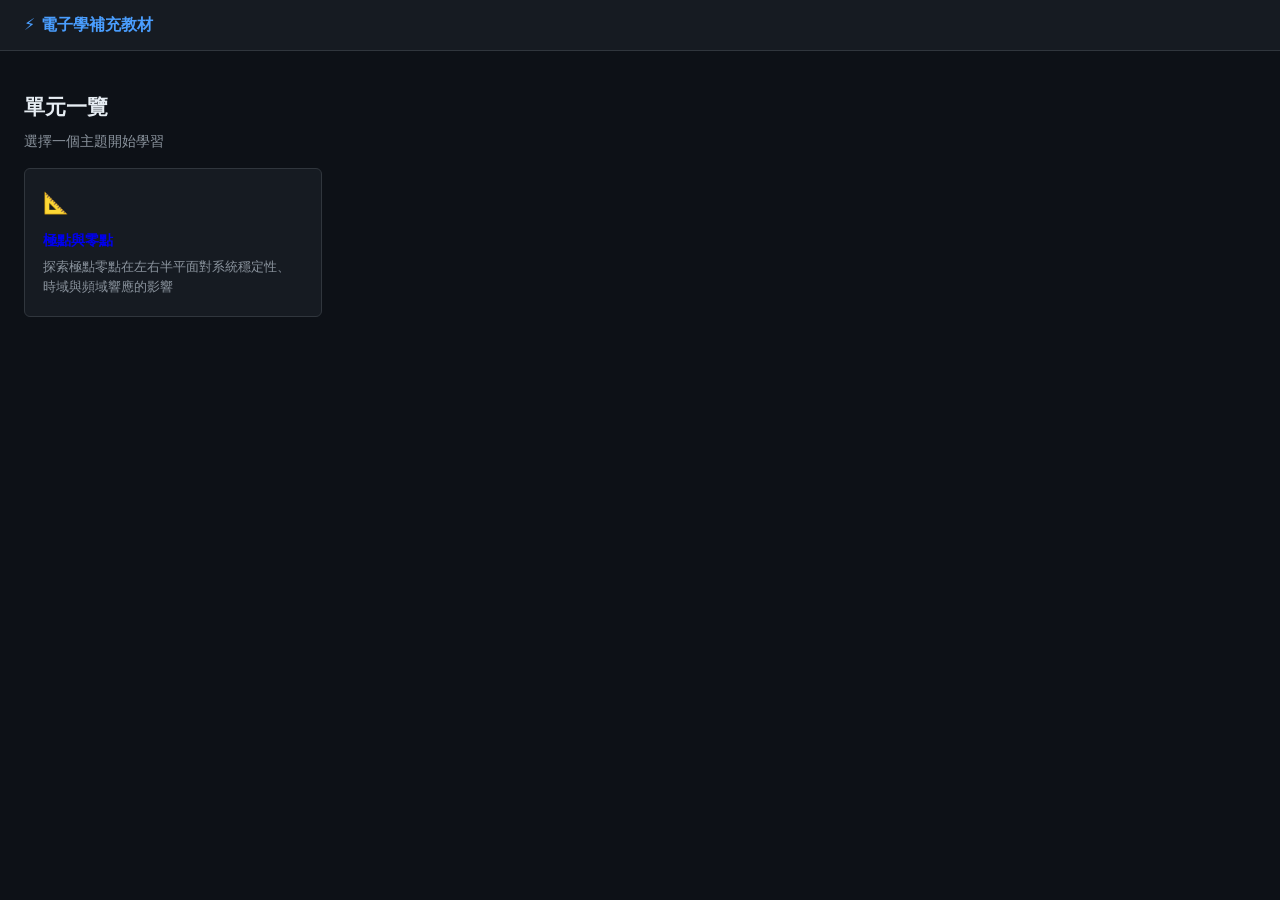
==== index.html @ ed3bec63 "feat: project scaffold with dark engineering theme" ====
<!DOCTYPE html>
<html lang="zh-TW">
<head>
  <meta charset="UTF-8">
  <meta name="viewport" content="width=device-width, initial-scale=1.0">
  <title>電子學補充教材</title>
  <link rel="stylesheet" href="css/style.css">
</head>
<body>
  <nav class="navbar">
    <a href="index.html" class="navbar-brand">⚡ 電子學補充教材</a>
  </nav>
  <div class="container">
    <div style="padding: 20px 0 16px;">
      <h1 style="font-size:1.3rem; margin-bottom:6px;">單元一覽</h1>
      <p style="color:var(--text-muted); font-size:0.875rem;">選擇一個主題開始學習</p>
    </div>
    <div style="display:grid; grid-template-columns: repeat(auto-fill, minmax(240px,1fr)); gap:14px;">
      <a href="pages/poles-zeros.html" style="text-decoration:none;">
        <div class="panel" style="padding:18px; cursor:pointer; transition:border-color 0.2s;"
             onmouseover="this.style.borderColor='#4a9eff'"
             onmouseout="this.style.borderColor='#30363d'">
          <div style="font-size:1.3rem; margin-bottom:8px;">📐</div>
          <h3 style="font-size:0.9rem; margin-bottom:5px;">極點與零點</h3>
          <p style="font-size:0.8rem; color:var(--text-muted);">探索極點零點在左右半平面對系統穩定性、時域與頻域響應的影響</p>
        </div>
      </a>
    </div>
  </div>
</body>
</html>
---- css/style.css ----
:root {
  --bg: #0d1117;
  --surface: #161b22;
  --border: #30363d;
  --text: #e6edf3;
  --text-muted: #8b949e;
  --accent-blue: #4a9eff;
  --accent-red: #ff6b6b;
  --accent-gold: #ffd700;
  --accent-green: #3fb950;
  --font-mono: 'Courier New', monospace;
  --font-sans: 'Segoe UI', system-ui, sans-serif;
  --radius: 6px;
}

* { box-sizing: border-box; margin: 0; padding: 0; }

body {
  background: var(--bg);
  color: var(--text);
  font-family: var(--font-sans);
  line-height: 1.6;
}

.navbar {
  background: var(--surface);
  border-bottom: 1px solid var(--border);
  padding: 12px 24px;
  display: flex;
  align-items: center;
  gap: 24px;
  position: sticky;
  top: 0;
  z-index: 100;
}

.navbar-brand {
  color: var(--accent-blue);
  font-weight: 700;
  font-size: 1rem;
  text-decoration: none;
}

.navbar-link {
  color: var(--text-muted);
  text-decoration: none;
  font-size: 0.875rem;
  transition: color 0.2s;
}

.navbar-link:hover, .navbar-link.active { color: var(--text); }

.page-header {
  padding: 28px 24px 16px;
  border-bottom: 1px solid var(--border);
}

.page-header h1 { font-size: 1.4rem; margin-bottom: 4px; }
.page-header p { color: var(--text-muted); font-size: 0.875rem; }

.container { padding: 20px 24px; }

/* 概念卡 */
.concept-cards {
  display: grid;
  grid-template-columns: repeat(auto-fit, minmax(260px, 1fr));
  gap: 10px;
  margin-bottom: 20px;
}

.concept-card {
  background: var(--surface);
  border: 1px solid var(--border);
  border-radius: var(--radius);
  overflow: hidden;
}

.lhp-card .concept-card-header  { border-left: 3px solid var(--accent-blue); }
.rhp-card .concept-card-header  { border-left: 3px solid var(--accent-red); }
.jw-card  .concept-card-header  { border-left: 3px solid var(--accent-gold); }
.rhpz-card .concept-card-header { border-left: 3px solid #a78bfa; }

.concept-card-header {
  display: flex;
  align-items: center;
  justify-content: space-between;
  padding: 10px 14px;
  cursor: pointer;
  user-select: none;
  font-weight: 600;
  font-size: 0.83rem;
  gap: 8px;
}

.concept-card-header:hover { background: rgba(255,255,255,0.03); }

.concept-card-body {
  padding: 10px 14px;
  border-top: 1px solid var(--border);
  font-size: 0.82rem;
  color: var(--text-muted);
}

.concept-card-body p { margin-bottom: 6px; }

.formula {
  font-family: var(--font-mono);
  background: var(--bg);
  border-radius: 4px;
  padding: 6px 10px;
  margin: 6px 0;
  color: var(--accent-gold);
  font-size: 0.78rem;
}

.load-btn {
  margin-top: 8px;
  padding: 3px 10px;
  font-size: 0.76rem;
  background: transparent;
  border: 1px solid var(--border);
  border-radius: var(--radius);
  color: var(--accent-blue);
  cursor: pointer;
  transition: border-color 0.2s, background 0.2s;
}

.load-btn:hover {
  border-color: var(--accent-blue);
  background: rgba(74,158,255,0.1);
}

/* 預設情境列 */
.preset-bar {
  display: flex;
  gap: 6px;
  flex-wrap: wrap;
  margin-bottom: 14px;
  align-items: center;
}

.preset-bar > label { font-size: 0.76rem; color: var(--text-muted); }

.preset-btn {
  padding: 4px 10px;
  border: 1px solid var(--border);
  border-radius: var(--radius);
  background: var(--surface);
  color: var(--text);
  font-size: 0.78rem;
  cursor: pointer;
  transition: border-color 0.2s, background 0.2s;
}

.preset-btn:hover {
  border-color: var(--accent-blue);
  background: rgba(74,158,255,0.08);
}

/* 互動主區 */
.interactive-area {
  display: grid;
  grid-template-columns: 1fr 1fr;
  gap: 14px;
}

@media (max-width: 900px) {
  .interactive-area { grid-template-columns: 1fr; }
}

.panel {
  background: var(--surface);
  border: 1px solid var(--border);
  border-radius: var(--radius);
  overflow: hidden;
}

.panel-header {
  padding: 7px 12px;
  border-bottom: 1px solid var(--border);
  font-size: 0.76rem;
  color: var(--text-muted);
  display: flex;
  align-items: center;
  justify-content: space-between;
}

.panel-body { padding: 6px; }

/* s 平面工具列 */
.splane-toolbar {
  display: flex;
  gap: 5px;
  padding: 5px 8px;
  border-bottom: 1px solid var(--border);
  flex-wrap: wrap;
  align-items: center;
}

.tool-btn {
  padding: 3px 9px;
  border: 1px solid var(--border);
  border-radius: 4px;
  background: transparent;
  color: var(--text-muted);
  font-size: 0.74rem;
  cursor: pointer;
  transition: all 0.15s;
}

.tool-btn.active {
  border-color: var(--accent-blue);
  color: var(--accent-blue);
  background: rgba(74,158,255,0.1);
}

.tool-btn:hover { color: var(--text); }

.gain-label {
  font-size: 0.74rem;
  color: var(--text-muted);
  margin-left: auto;
  display: flex;
  align-items: center;
  gap: 5px;
}

.gain-label input {
  width: 54px;
  background: var(--bg);
  border: 1px solid var(--border);
  color: var(--text);
  border-radius: 4px;
  padding: 2px 5px;
  font-size: 0.74rem;
}

/* 右側三圖 */
.right-panels { display: flex; flex-direction: column; gap: 10px; }

/* 軸樣式 */
.axis-style line, .axis-style path { stroke: var(--border); }
.axis-style text { fill: var(--text-muted); font-size: 9px; }

/* 極點/零點符號 */
.pole-x {
  font-size: 20px;
  font-weight: 700;
  cursor: grab;
  user-select: none;
}
.pole-x:active { cursor: grabbing; }
.pole-lhp { fill: var(--accent-blue); }
.pole-rhp { fill: var(--accent-red); }

.zero-circle {
  fill: none;
  stroke-width: 2.5;
  cursor: grab;
}
.zero-circle:active { cursor: grabbing; }
.zero-lhp { stroke: var(--accent-gold); }
.zero-rhp { stroke: #a78bfa; }

@keyframes rhp-pulse {
  0%, 100% { opacity: 0.12; r: 14px; }
  50%       { opacity: 0.32; r: 20px; }
}

.rhp-glow {
  fill: var(--accent-red);
  animation: rhp-pulse 1.2s ease-in-out infinite;
  pointer-events: none;
}

/* 系統資訊面板 */
.info-panel { padding: 10px 12px; font-size: 0.79rem; }

.info-row {
  display: flex;
  justify-content: space-between;
  align-items: baseline;
  padding: 3px 0;
  border-bottom: 1px solid rgba(48,54,61,0.6);
}

.info-label { color: var(--text-muted); }
.info-value { font-family: var(--font-mono); }
.info-value.stable   { color: var(--accent-green); }
.info-value.unstable { color: var(--accent-red); }
.info-value.marginal { color: var(--accent-gold); }

.pole-list, .zero-list { font-family: var(--font-mono); font-size: 0.74rem; margin-top: 4px; }
.pole-entry         { color: var(--accent-blue); }
.pole-entry.rhp     { color: var(--accent-red); }
.zero-entry         { color: var(--accent-gold); }

/* 深入說明區 */
.deep-section {
  margin-top: 28px;
  padding-top: 20px;
  border-top: 1px solid var(--border);
}

.deep-section h2 { font-size: 1rem; color: var(--text-muted); margin-bottom: 14px; }
.deep-section h3 { font-size: 0.88rem; color: var(--accent-blue); margin: 14px 0 6px; }
.deep-section p  { font-size: 0.83rem; color: var(--text-muted); margin-bottom: 6px; }
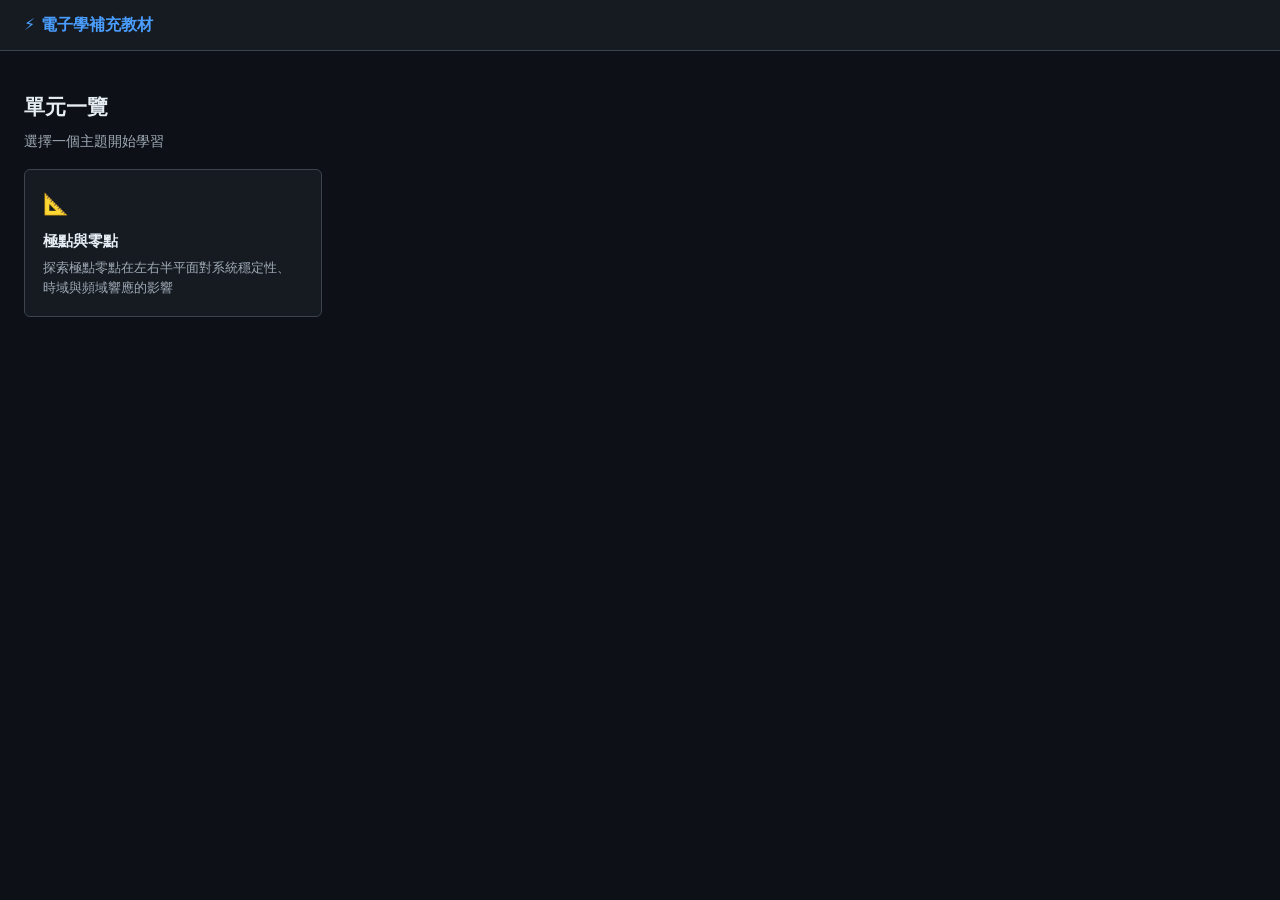
==== commit 0cfbb34b: "fix: improve text contrast on homepage — lighten text-muted and border" ====
--- a/index.html
+++ b/index.html
@@ -12,8 +12,8 @@
   </nav>
   <div class="container">
     <div style="padding: 20px 0 16px;">
-      <h1 style="font-size:1.3rem; margin-bottom:6px;">單元一覽</h1>
-      <p style="color:var(--text-muted); font-size:0.875rem;">選擇一個主題開始學習</p>
+      <h1 style="font-size:1.3rem; margin-bottom:6px; color:var(--text);">單元一覽</h1>
+      <p style="color:var(--text-muted); font-size:0.9rem;">選擇一個主題開始學習</p>
     </div>
     <div style="display:grid; grid-template-columns: repeat(auto-fill, minmax(240px,1fr)); gap:14px;">
       <a href="pages/poles-zeros.html" style="text-decoration:none;">
@@ -21,8 +21,8 @@
              onmouseover="this.style.borderColor='#4a9eff'"
              onmouseout="this.style.borderColor='#30363d'">
           <div style="font-size:1.3rem; margin-bottom:8px;">📐</div>
-          <h3 style="font-size:0.9rem; margin-bottom:5px;">極點與零點</h3>
-          <p style="font-size:0.8rem; color:var(--text-muted);">探索極點零點在左右半平面對系統穩定性、時域與頻域響應的影響</p>
+          <h3 style="font-size:0.95rem; margin-bottom:5px; color:var(--text);">極點與零點</h3>
+          <p style="font-size:0.83rem; color:var(--text-muted); line-height:1.5;">探索極點零點在左右半平面對系統穩定性、時域與頻域響應的影響</p>
         </div>
       </a>
     </div>
--- a/css/style.css
+++ b/css/style.css
@@ -1,9 +1,9 @@
 :root {
   --bg: #0d1117;
   --surface: #161b22;
-  --border: #30363d;
+  --border: #3c444d;
   --text: #e6edf3;
-  --text-muted: #8b949e;
+  --text-muted: #a0aab6;
   --accent-blue: #4a9eff;
   --accent-red: #ff6b6b;
   --accent-gold: #ffd700;
@@ -104,13 +104,20 @@
 .concept-card-body p { margin-bottom: 6px; }
 
 .formula {
-  font-family: var(--font-mono);
   background: var(--bg);
+  border-left: 3px solid rgba(255, 215, 0, 0.35);
   border-radius: 4px;
-  padding: 6px 10px;
-  margin: 6px 0;
-  color: var(--accent-gold);
-  font-size: 0.78rem;
+  padding: 4px 14px 8px;
+  margin: 4px 0 8px;
+  overflow-x: auto;
+  color: var(--text);
+}
+
+.formula-caption {
+  margin: 8px 0 2px;
+  font-size: 0.76rem;
+  color: var(--text-muted);
+  font-style: italic;
 }
 
 .load-btn {
@@ -212,6 +219,12 @@
   border-color: var(--accent-blue);
   color: var(--accent-blue);
   background: rgba(74,158,255,0.1);
+}
+
+.tool-btn.delete-btn.active {
+  border-color: var(--accent-red);
+  color: var(--accent-red);
+  background: rgba(255,107,107,0.1);
 }
 
 .tool-btn:hover { color: var(--text); }
@@ -262,15 +275,25 @@
 .zero-lhp { stroke: var(--accent-gold); }
 .zero-rhp { stroke: #a78bfa; }
 
+/* 刪除模式：游標改為指標，懸停時變紅 */
+.delete-mode .pole-x,
+.delete-mode .zero-circle {
+  cursor: pointer;
+}
+.delete-mode .pole-x:hover { fill: var(--accent-red); opacity: 0.8; }
+.delete-mode .zero-circle:hover { stroke: var(--accent-red); opacity: 0.8; }
+
 @keyframes rhp-pulse {
-  0%, 100% { opacity: 0.12; r: 14px; }
-  50%       { opacity: 0.32; r: 20px; }
+  0%, 100% { opacity: 0.12; transform: scale(1); }
+  50%       { opacity: 0.32; transform: scale(1.5); }
 }
 
 .rhp-glow {
   fill: var(--accent-red);
   animation: rhp-pulse 1.2s ease-in-out infinite;
   pointer-events: none;
+  transform-box: fill-box;
+  transform-origin: center;
 }
 
 /* 系統資訊面板 */
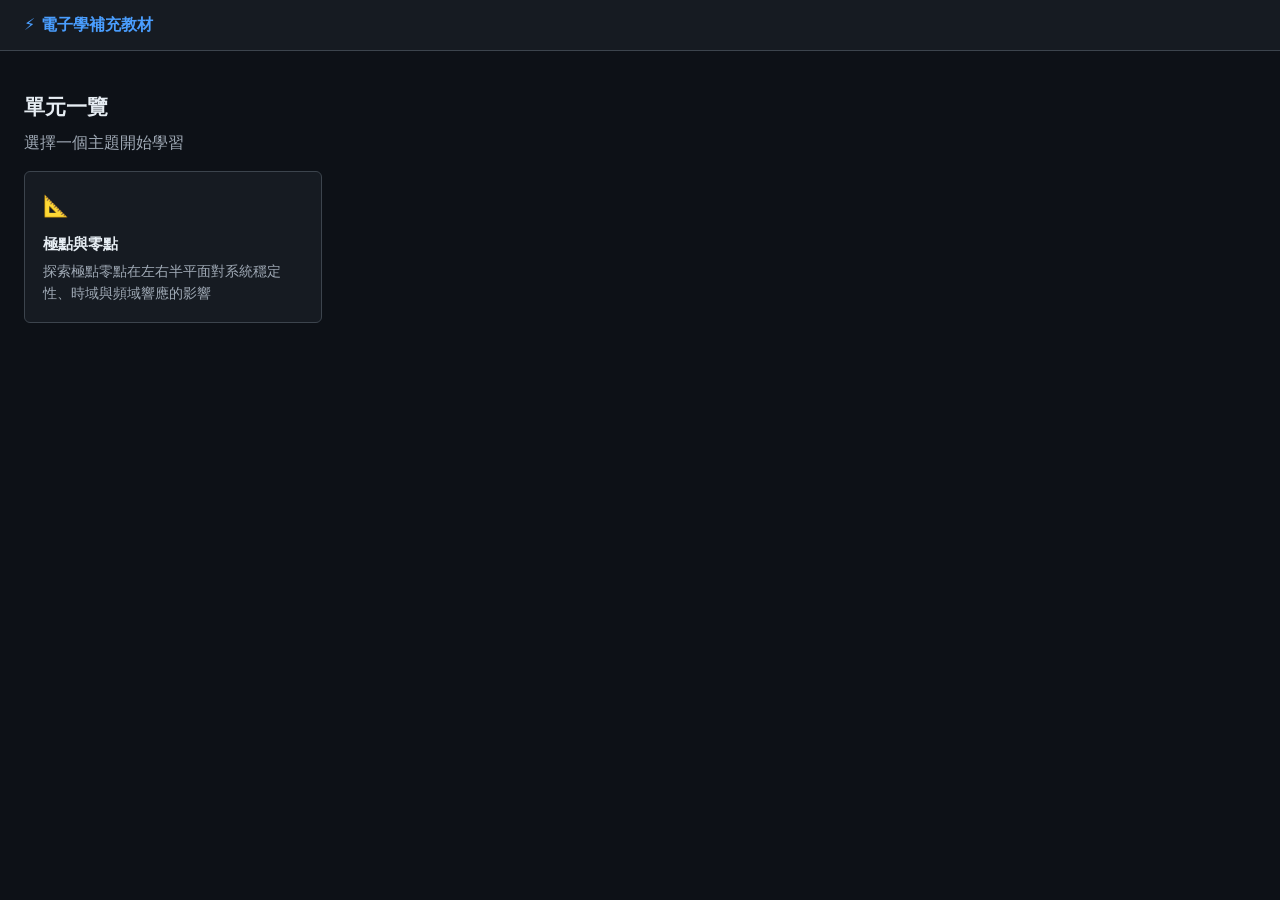
==== commit 98e64510: "fix: rename impulse response term and increase description font sizes - 衝激響應 → 脈衝響應 in LHP card form" ====
--- a/index.html
+++ b/index.html
@@ -13,7 +13,7 @@
   <div class="container">
     <div style="padding: 20px 0 16px;">
       <h1 style="font-size:1.3rem; margin-bottom:6px; color:var(--text);">單元一覽</h1>
-      <p style="color:var(--text-muted); font-size:0.9rem;">選擇一個主題開始學習</p>
+      <p style="color:var(--text-muted); font-size:1rem;">選擇一個主題開始學習</p>
     </div>
     <div style="display:grid; grid-template-columns: repeat(auto-fill, minmax(240px,1fr)); gap:14px;">
       <a href="pages/poles-zeros.html" style="text-decoration:none;">
@@ -22,7 +22,7 @@
              onmouseout="this.style.borderColor='#30363d'">
           <div style="font-size:1.3rem; margin-bottom:8px;">📐</div>
           <h3 style="font-size:0.95rem; margin-bottom:5px; color:var(--text);">極點與零點</h3>
-          <p style="font-size:0.83rem; color:var(--text-muted); line-height:1.5;">探索極點零點在左右半平面對系統穩定性、時域與頻域響應的影響</p>
+          <p style="font-size:0.9rem; color:var(--text-muted); line-height:1.5;">探索極點零點在左右半平面對系統穩定性、時域與頻域響應的影響</p>
         </div>
       </a>
     </div>
--- a/css/style.css
+++ b/css/style.css
@@ -56,7 +56,7 @@
 }
 
 .page-header h1 { font-size: 1.4rem; margin-bottom: 4px; }
-.page-header p { color: var(--text-muted); font-size: 0.875rem; }
+.page-header p { color: var(--text-muted); font-size: 0.95rem; }
 
 .container { padding: 20px 24px; }
 
@@ -97,7 +97,7 @@
 .concept-card-body {
   padding: 10px 14px;
   border-top: 1px solid var(--border);
-  font-size: 0.82rem;
+  font-size: 0.9rem;
   color: var(--text-muted);
 }
 
@@ -115,7 +115,7 @@
 
 .formula-caption {
   margin: 8px 0 2px;
-  font-size: 0.76rem;
+  font-size: 0.83rem;
   color: var(--text-muted);
   font-style: italic;
 }
@@ -325,6 +325,6 @@
   border-top: 1px solid var(--border);
 }
 
-.deep-section h2 { font-size: 1rem; color: var(--text-muted); margin-bottom: 14px; }
-.deep-section h3 { font-size: 0.88rem; color: var(--accent-blue); margin: 14px 0 6px; }
-.deep-section p  { font-size: 0.83rem; color: var(--text-muted); margin-bottom: 6px; }
+.deep-section h2 { font-size: 1.1rem; color: var(--text-muted); margin-bottom: 14px; }
+.deep-section h3 { font-size: 0.96rem; color: var(--accent-blue); margin: 14px 0 6px; }
+.deep-section p  { font-size: 0.9rem; color: var(--text-muted); margin-bottom: 6px; }
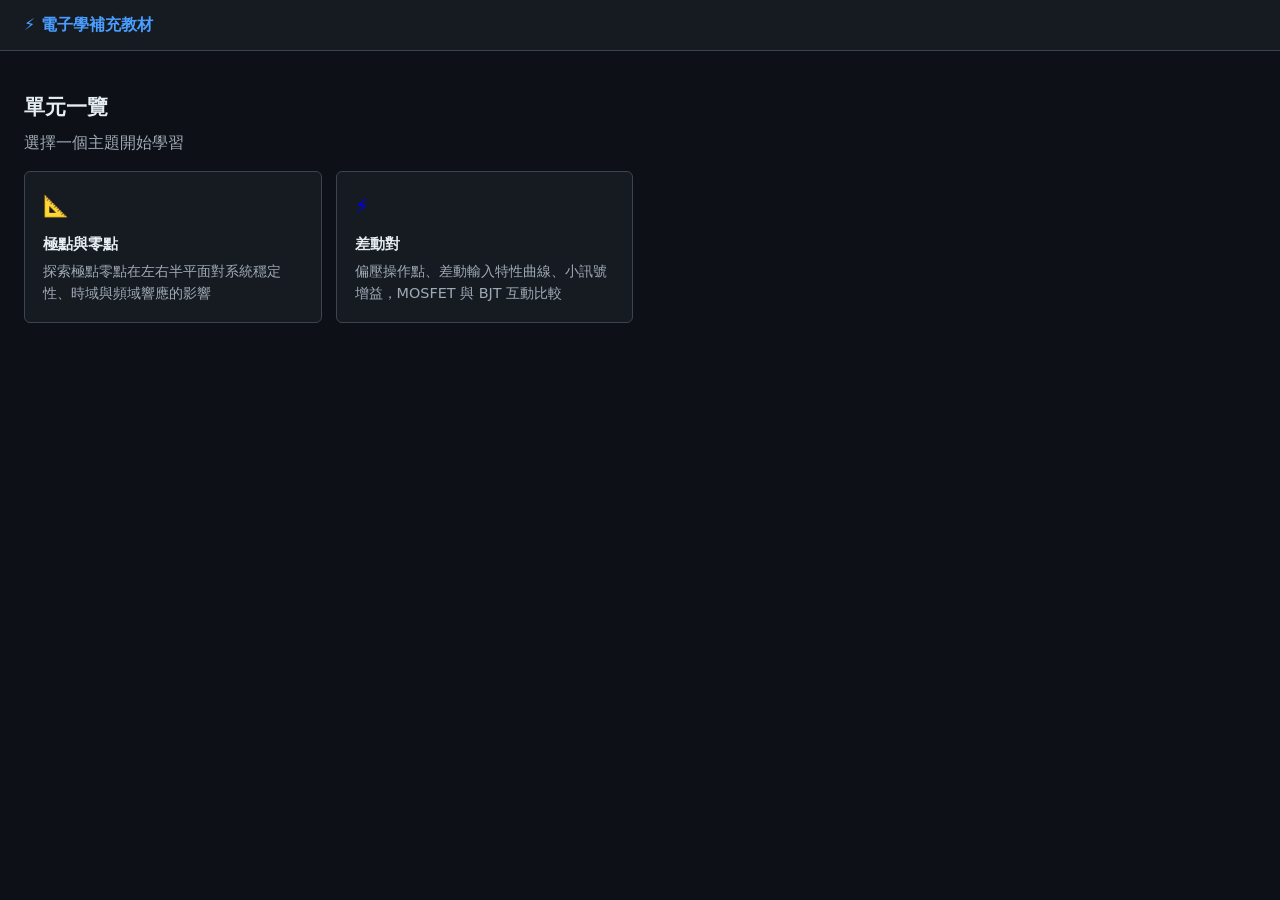
==== commit 719bea96: "feat: add differential pair card to homepage" ====
--- a/index.html
+++ b/index.html
@@ -25,6 +25,17 @@
           <p style="font-size:0.9rem; color:var(--text-muted); line-height:1.5;">探索極點零點在左右半平面對系統穩定性、時域與頻域響應的影響</p>
         </div>
       </a>
+      <a href="pages/differential-pair.html" style="text-decoration:none;">
+        <div class="panel" style="padding:18px; cursor:pointer; transition:border-color 0.2s;"
+             onmouseover="this.style.borderColor='#4a9eff'"
+             onmouseout="this.style.borderColor='#30363d'">
+          <div style="font-size:1.3rem; margin-bottom:8px;">⚡</div>
+          <h3 style="font-size:0.95rem; margin-bottom:5px; color:var(--text);">差動對</h3>
+          <p style="font-size:0.9rem; color:var(--text-muted); line-height:1.5;">
+            偏壓操作點、差動輸入特性曲線、小訊號增益，MOSFET 與 BJT 互動比較
+          </p>
+        </div>
+      </a>
     </div>
   </div>
 </body>
--- a/css/style.css
+++ b/css/style.css
@@ -11,6 +11,9 @@
   --font-mono: 'Courier New', monospace;
   --font-sans: 'Segoe UI', system-ui, sans-serif;
   --radius: 6px;
+  --hint-bg: #0f2538;
+  --hint-border: #1d4060;
+  --hint-text: #7ab8e8;
 }
 
 * { box-sizing: border-box; margin: 0; padding: 0; }
@@ -328,3 +331,223 @@
 .deep-section h2 { font-size: 1.1rem; color: var(--text-muted); margin-bottom: 14px; }
 .deep-section h3 { font-size: 0.96rem; color: var(--accent-blue); margin: 14px 0 6px; }
 .deep-section p  { font-size: 0.9rem; color: var(--text-muted); margin-bottom: 6px; }
+
+/* ═══════════════════════════════════════════════
+   差動對 Wizard 樣式
+═══════════════════════════════════════════════ */
+.type-toggle-bar {
+  display: flex;
+  align-items: center;
+  gap: 8px;
+  margin-bottom: 16px;
+  font-size: 0.875rem;
+  color: var(--text-muted);
+}
+
+.type-btn {
+  background: var(--surface);
+  border: 1px solid var(--border);
+  color: var(--text-muted);
+  padding: 5px 14px;
+  border-radius: var(--radius);
+  cursor: pointer;
+  font-size: 0.875rem;
+  transition: border-color 0.2s, color 0.2s;
+}
+
+.type-btn.active {
+  border-color: var(--accent-blue);
+  color: var(--accent-blue);
+}
+
+.wizard-layout {
+  display: flex;
+  gap: 0;
+  min-height: 520px;
+}
+
+.wizard-sidebar {
+  width: 200px;
+  flex-shrink: 0;
+  border-right: 1px solid var(--border);
+  padding: 16px 0;
+}
+
+.wizard-step-list {
+  list-style: none;
+}
+
+.wizard-step-item {
+  display: flex;
+  align-items: center;
+  gap: 10px;
+  padding: 10px 16px;
+  cursor: pointer;
+  color: var(--text-muted);
+  font-size: 0.875rem;
+  border-left: 3px solid transparent;
+  transition: color 0.2s, border-color 0.2s;
+}
+
+.wizard-step-item:hover { color: var(--text); }
+
+.wizard-step-item.active {
+  color: var(--text);
+  border-left-color: var(--accent-blue);
+}
+
+.wizard-step-item.done {
+  color: var(--accent-green);
+}
+
+.step-dot {
+  width: 8px;
+  height: 8px;
+  border-radius: 50%;
+  background: var(--border);
+  flex-shrink: 0;
+  transition: background 0.2s;
+}
+
+.wizard-step-item.active .step-dot { background: var(--accent-blue); }
+.wizard-step-item.done  .step-dot  { background: var(--accent-green); }
+
+.wizard-content {
+  flex: 1;
+  padding: 24px;
+  display: flex;
+  flex-direction: column;
+}
+
+.step-panel { display: none; flex: 1; flex-direction: column; }
+.step-panel.active { display: flex; }
+
+.step-title {
+  font-size: 1.1rem;
+  margin-bottom: 16px;
+  color: var(--text);
+}
+
+.step-body {
+  display: flex;
+  gap: 20px;
+  flex: 1;
+  align-items: flex-start;
+}
+
+.circuit-wrap {
+  flex-shrink: 0;
+  background: var(--surface);
+  border: 1px solid var(--border);
+  border-radius: var(--radius);
+  padding: 8px;
+}
+
+.step-right {
+  flex: 1;
+  display: flex;
+  flex-direction: column;
+  gap: 12px;
+}
+
+.control-group {
+  display: flex;
+  flex-direction: column;
+  gap: 4px;
+}
+
+.control-group label {
+  font-size: 0.875rem;
+  color: var(--text-muted);
+}
+
+.control-group input[type="range"] {
+  width: 100%;
+  accent-color: var(--accent-blue);
+}
+
+.hint-box {
+  background: var(--hint-bg);
+  border: 1px solid var(--hint-border);
+  border-radius: var(--radius);
+  padding: 10px 12px;
+  font-size: 0.85rem;
+  color: var(--hint-text);
+  line-height: 1.5;
+}
+
+.wizard-nav {
+  display: flex;
+  justify-content: space-between;
+  margin-top: 20px;
+  padding-top: 16px;
+  border-top: 1px solid var(--border);
+}
+
+/* 小訊號公式卡片 */
+.formula-cards {
+  display: grid;
+  grid-template-columns: 1fr 1fr;
+  gap: 12px;
+  margin-bottom: 16px;
+}
+
+.formula-card {
+  background: var(--surface);
+  border: 1px solid var(--border);
+  border-radius: var(--radius);
+  padding: 14px;
+}
+
+.formula-card h4 {
+  font-size: 0.8rem;
+  color: var(--text-muted);
+  text-transform: uppercase;
+  letter-spacing: 0.05em;
+  margin-bottom: 8px;
+}
+
+.live-values {
+  background: var(--surface);
+  border: 1px solid var(--border);
+  border-radius: var(--radius);
+  padding: 14px;
+  display: grid;
+  grid-template-columns: repeat(3, 1fr);
+  gap: 12px;
+}
+
+.live-val-item { text-align: center; }
+.live-val-item .val-num {
+  font-size: 1.3rem;
+  font-family: var(--font-mono);
+  color: var(--accent-blue);
+}
+.live-val-item .val-label {
+  font-size: 0.75rem;
+  color: var(--text-muted);
+  margin-top: 2px;
+}
+
+/* 比較表 */
+.compare-table {
+  width: 100%;
+  border-collapse: collapse;
+  font-size: 0.875rem;
+  margin-top: 16px;
+}
+
+.compare-table th,
+.compare-table td {
+  border: 1px solid var(--border);
+  padding: 8px 12px;
+  text-align: left;
+}
+
+.compare-table th {
+  background: var(--surface);
+  color: var(--text-muted);
+  font-weight: 600;
+}
+
+.compare-table tr:nth-child(even) td { background: #0f1318; }
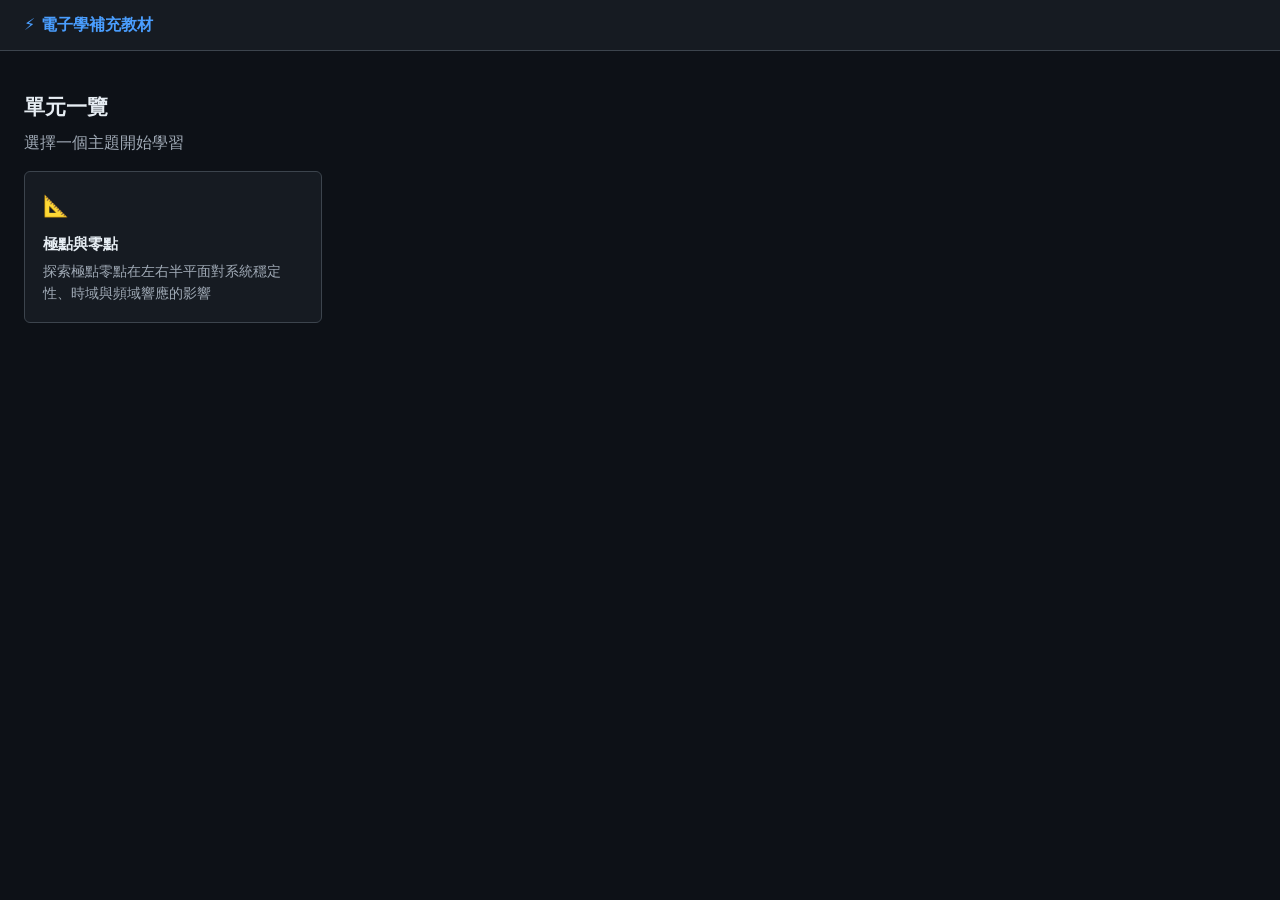
==== commit 8ad869b5: "chore: remove differential pair page and all related files 刪除： - pages/differential-pair.html - js/d" ====
--- a/index.html
+++ b/index.html
@@ -1,4 +1,4 @@
-<!DOCTYPE html>
+﻿<!DOCTYPE html>
 <html lang="zh-TW">
 <head>
   <meta charset="UTF-8">
@@ -25,17 +25,6 @@
           <p style="font-size:0.9rem; color:var(--text-muted); line-height:1.5;">探索極點零點在左右半平面對系統穩定性、時域與頻域響應的影響</p>
         </div>
       </a>
-      <a href="pages/differential-pair.html" style="text-decoration:none;">
-        <div class="panel" style="padding:18px; cursor:pointer; transition:border-color 0.2s;"
-             onmouseover="this.style.borderColor='#4a9eff'"
-             onmouseout="this.style.borderColor='#30363d'">
-          <div style="font-size:1.3rem; margin-bottom:8px;">⚡</div>
-          <h3 style="font-size:0.95rem; margin-bottom:5px; color:var(--text);">差動對</h3>
-          <p style="font-size:0.9rem; color:var(--text-muted); line-height:1.5;">
-            偏壓操作點、差動輸入特性曲線、小訊號增益，MOSFET 與 BJT 互動比較
-          </p>
-        </div>
-      </a>
     </div>
   </div>
 </body>
--- a/css/style.css
+++ b/css/style.css
@@ -430,24 +430,35 @@
 
 .step-body {
   display: flex;
-  gap: 20px;
+  flex-direction: column;
+  gap: 16px;
+}
+
+.circuit-wrap {
+  width: 100%;
+  max-width: 520px;
+  background: var(--surface);
+  border: 1px solid var(--border);
+  border-radius: var(--radius);
+  padding: 8px;
+}
+
+/* 控制列：滑桿（左）+ 圖表（右）橫排 */
+.step-controls {
+  display: flex;
+  gap: 24px;
+  align-items: flex-start;
+}
+
+.controls-sliders {
+  flex: 0 0 220px;
+  display: flex;
+  flex-direction: column;
+  gap: 14px;
+}
+
+.controls-chart {
   flex: 1;
-  align-items: flex-start;
-}
-
-.circuit-wrap {
-  flex-shrink: 0;
-  background: var(--surface);
-  border: 1px solid var(--border);
-  border-radius: var(--radius);
-  padding: 8px;
-}
-
-.step-right {
-  flex: 1;
-  display: flex;
-  flex-direction: column;
-  gap: 12px;
 }
 
 .control-group {
